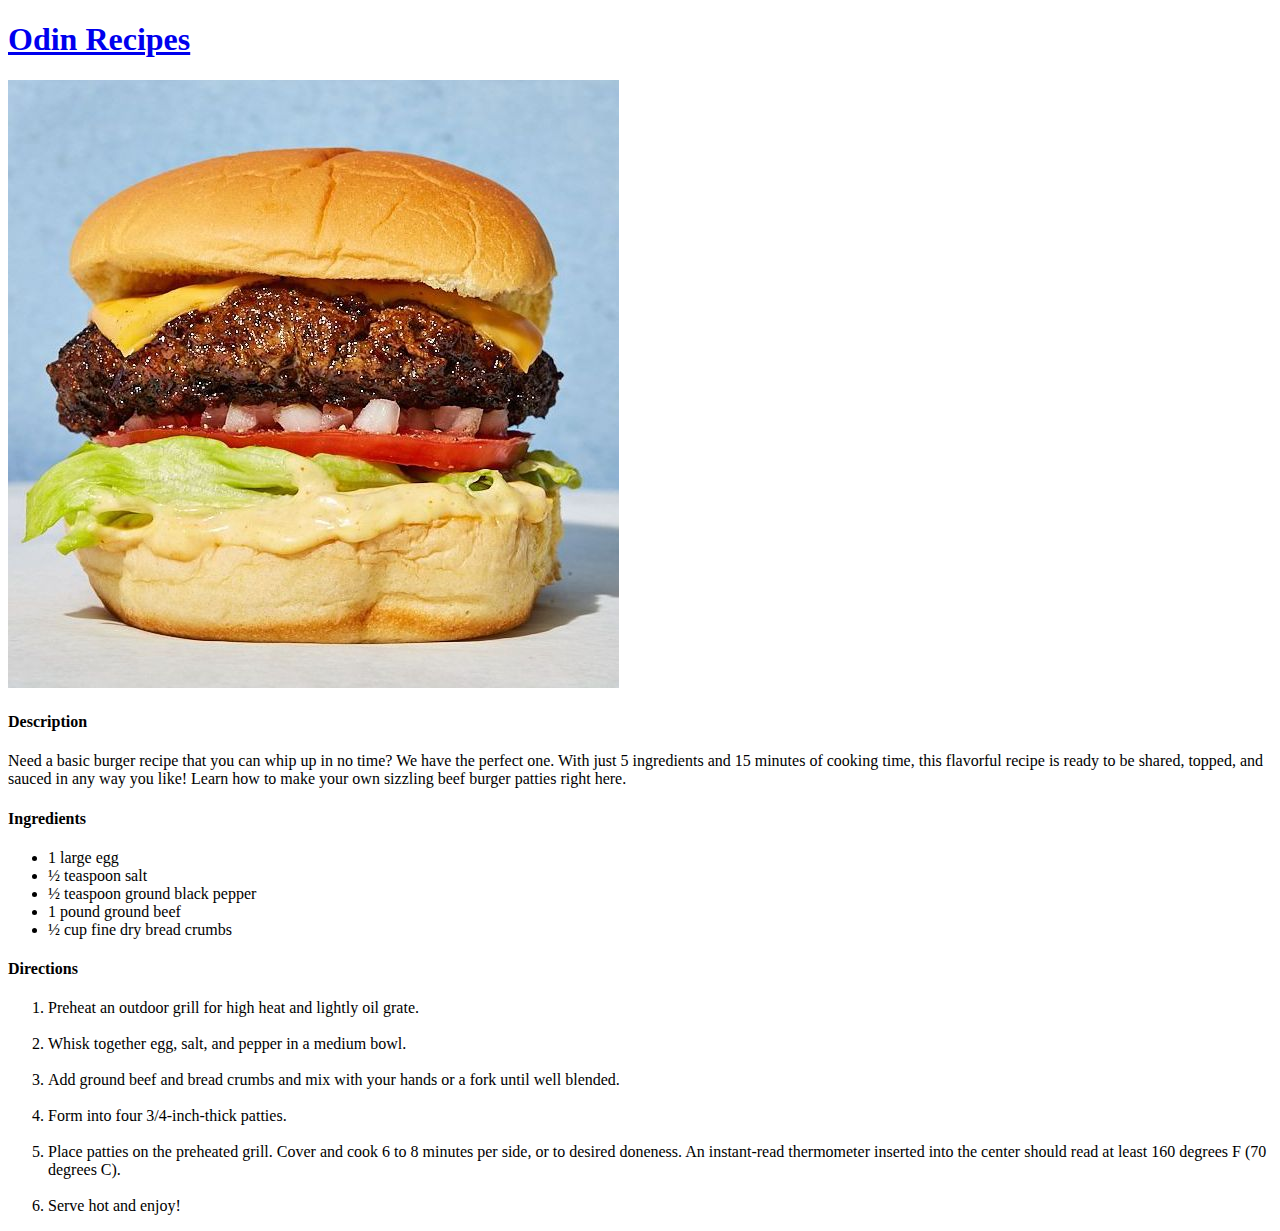
==== recipes/ham-burger.html @ ca33cb71 "Organised recipe page images to images folder. Added second recipe page" ====
<!DOCTYPE html>
<html lang="en">
<head>
    <meta charset="UTF-8">
    <meta name="viewport" content="width=device-width, initial-scale=1.0">
    <title>Ham Burger</title>
</head>
<body>
    <h1><a href="../index.html">Odin Recipes</a></h1>
    <img src="images/burger.jpg" alt="burger">
    <h4>Description</h4>
    <p>
        Need a basic burger recipe that you can whip up in no time? 
        We have the perfect one. With just 5 ingredients 
        and 15 minutes of cooking time, this flavorful recipe is 
        ready to be shared, topped, and sauced in any way you like! 
        Learn how to make your own sizzling beef burger patties right here.
    </p>
    <h4>Ingredients</h4>
    <ul>
        <li>1 large egg</li>
        <li>½ teaspoon salt</li>
        <li>½ teaspoon ground black pepper</li>
        <li>1 pound ground beef</li>
        <li>½ cup fine dry bread crumbs</li>
    </ul>
    <h4>Directions</h4>
    <ol>
        <li>Preheat an outdoor grill for high heat and lightly oil grate.</li>
        <br>
        <li>Whisk together egg, salt, and pepper in a medium bowl.</li>
        <br>
        <li>Add ground beef and bread crumbs and mix with your hands or a fork until well blended.    </li>
        <br>
        <li>Form into four 3/4-inch-thick patties.</li>
        <br>
        <li>Place patties on the preheated grill. Cover and cook 6 to 8 minutes per side, or to desired doneness. An instant-read thermometer inserted into the center should read at least 160 degrees F (70 degrees C).</li>
        <br>
        <li>Serve hot and enjoy!</li>
    </ol>
</body>
</html>
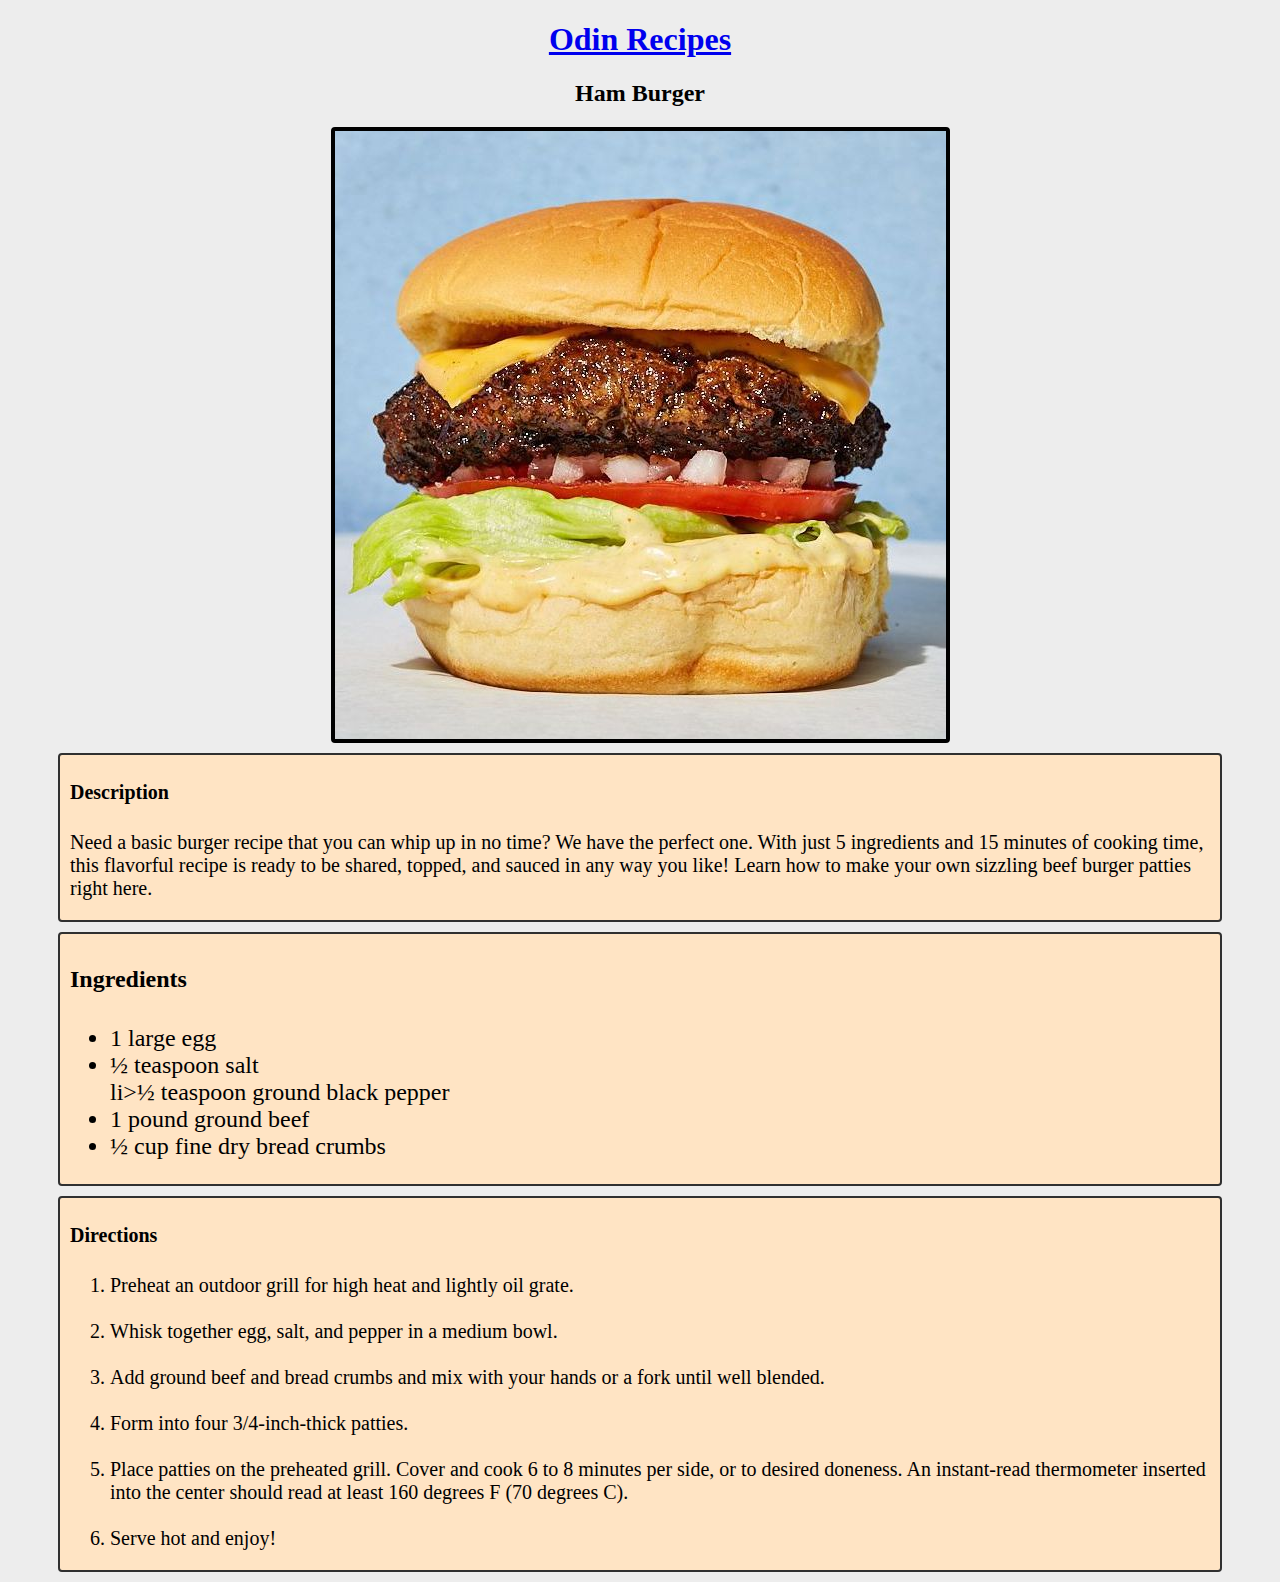
==== commit 0f88594f: "Added CSS. Separate style for landing and recipe pages. :)" ====
--- a/recipes/ham-burger.html
+++ b/recipes/ham-burger.html
@@ -1,42 +1,50 @@
 <!DOCTYPE html>
 <html lang="en">
 <head>
+    <link rel="stylesheet" href="recipe_style.css"/>
     <meta charset="UTF-8">
     <meta name="viewport" content="width=device-width, initial-scale=1.0">
-    <title>Ham Burger</title>
+    <title>Ham Burger Recipe</title>
 </head>
 <body>
     <h1><a href="../index.html">Odin Recipes</a></h1>
+    <h2>Ham Burger</h2>
     <img src="images/burger.jpg" alt="burger">
-    <h4>Description</h4>
-    <p>
+    <div class="desc">
+        <h4>Description</h4>
+        <p>
         Need a basic burger recipe that you can whip up in no time? 
         We have the perfect one. With just 5 ingredients 
         and 15 minutes of cooking time, this flavorful recipe is 
         ready to be shared, topped, and sauced in any way you like! 
         Learn how to make your own sizzling beef burger patties right here.
-    </p>
-    <h4>Ingredients</h4>
-    <ul>
-        <li>1 large egg</li>
-        <li>½ teaspoon salt</li>
-        <li>½ teaspoon ground black pepper</li>
-        <li>1 pound ground beef</li>
-        <li>½ cup fine dry bread crumbs</li>
-    </ul>
-    <h4>Directions</h4>
-    <ol>
-        <li>Preheat an outdoor grill for high heat and lightly oil grate.</li>
-        <br>
-        <li>Whisk together egg, salt, and pepper in a medium bowl.</li>
-        <br>
-        <li>Add ground beef and bread crumbs and mix with your hands or a fork until well blended.    </li>
-        <br>
-        <li>Form into four 3/4-inch-thick patties.</li>
-        <br>
-        <li>Place patties on the preheated grill. Cover and cook 6 to 8 minutes per side, or to desired doneness. An instant-read thermometer inserted into the center should read at least 160 degrees F (70 degrees C).</li>
-        <br>
-        <li>Serve hot and enjoy!</li>
-    </ol>
+        </p>
+    </div>
+    <div class="list">
+        <h4>Ingredients</h4>
+        <ul>
+            <li>1 large egg</li>
+            <li>½ teaspoon salt</li>
+            li>½ teaspoon ground black pepper</li>
+            <li>1 pound ground beef</li>
+            <li>½ cup fine dry bread crumbs</li>
+        </ul>
+    </div>
+    <div class="steps">
+        <h4>Directions</h4>
+        <ol>
+            <li>Preheat an outdoor grill for high heat and lightly oil grate.</li>
+            <br>
+            <li>Whisk together egg, salt, and pepper in a medium bowl.</li>
+            <br>
+            <li>Add ground beef and bread crumbs and mix with your hands or a fork until well blended.    </li>
+            <br>
+            <li>Form into four 3/4-inch-thick patties.</li>
+            <br>
+            <li>Place patties on the preheated grill. Cover and cook 6 to 8 minutes per side, or to desired doneness. An instant-read thermometer inserted into the center should read at least 160 degrees F (70 degrees C).</li>
+            <br>
+            <li>Serve hot and enjoy!</li>
+        </ol>
+    </div>
 </body>
 </html>--- a/recipes/recipe_style.css
+++ b/recipes/recipe_style.css
@@ -0,0 +1,37 @@
+body{
+    background-color: #ededed;
+}
+h1 {
+    text-align: center;
+}
+h2 {
+    text-align: center;
+}
+img {
+    border: 4px solid black;
+    border-radius: 4px;
+    display: block;
+    margin-left: auto;
+    margin-right: auto;
+}
+#subtitle{
+    font-size: 20px;
+    font-weight: bold; 
+ }
+.desc,
+.list,
+.steps {
+    border: 2px solid rgb(48, 48, 48);
+    border-radius: 4px;
+    margin-top: 10px;
+    margin-bottom: 10px;
+    padding-left: 10px;
+    padding-right: 10px;
+    background-color: bisque;
+    font-size: 20px;
+    margin-left: 50px;
+    margin-right: 50px;
+}
+.list{
+    font-size: 24px;
+}